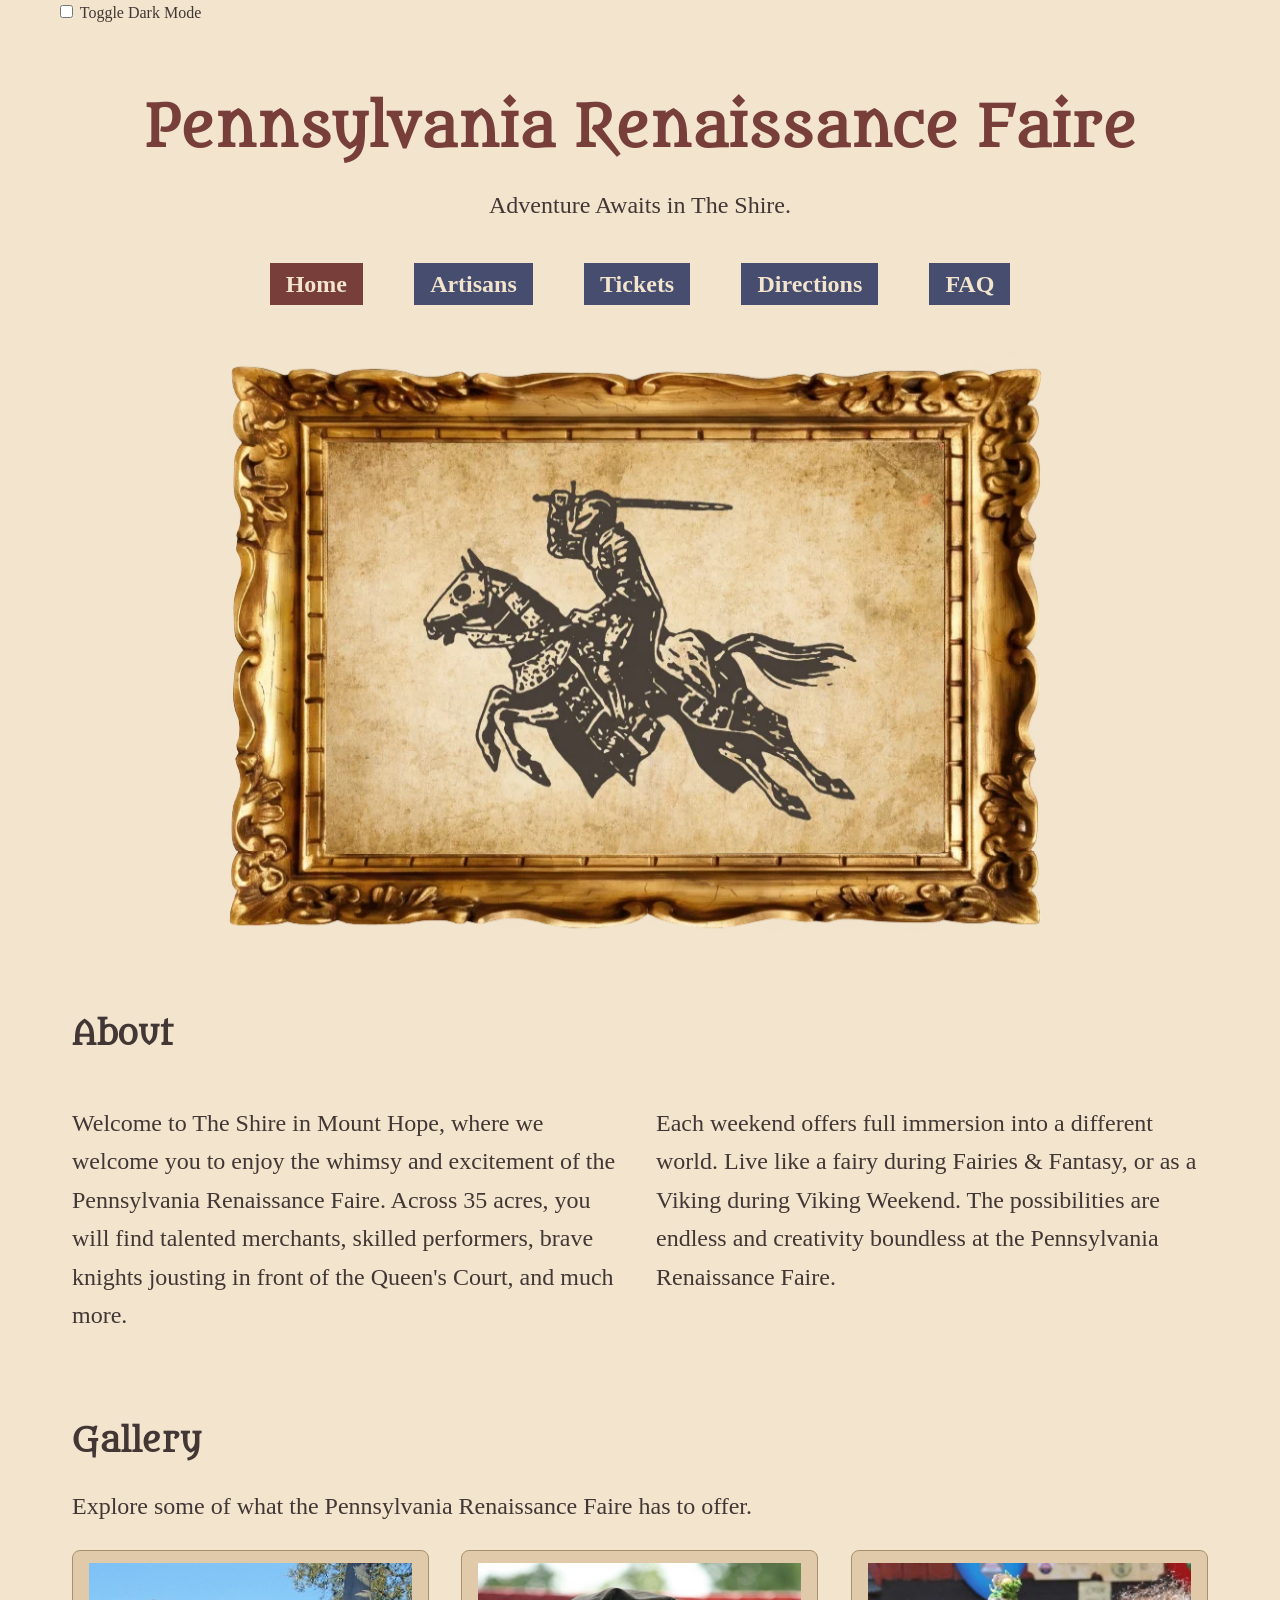
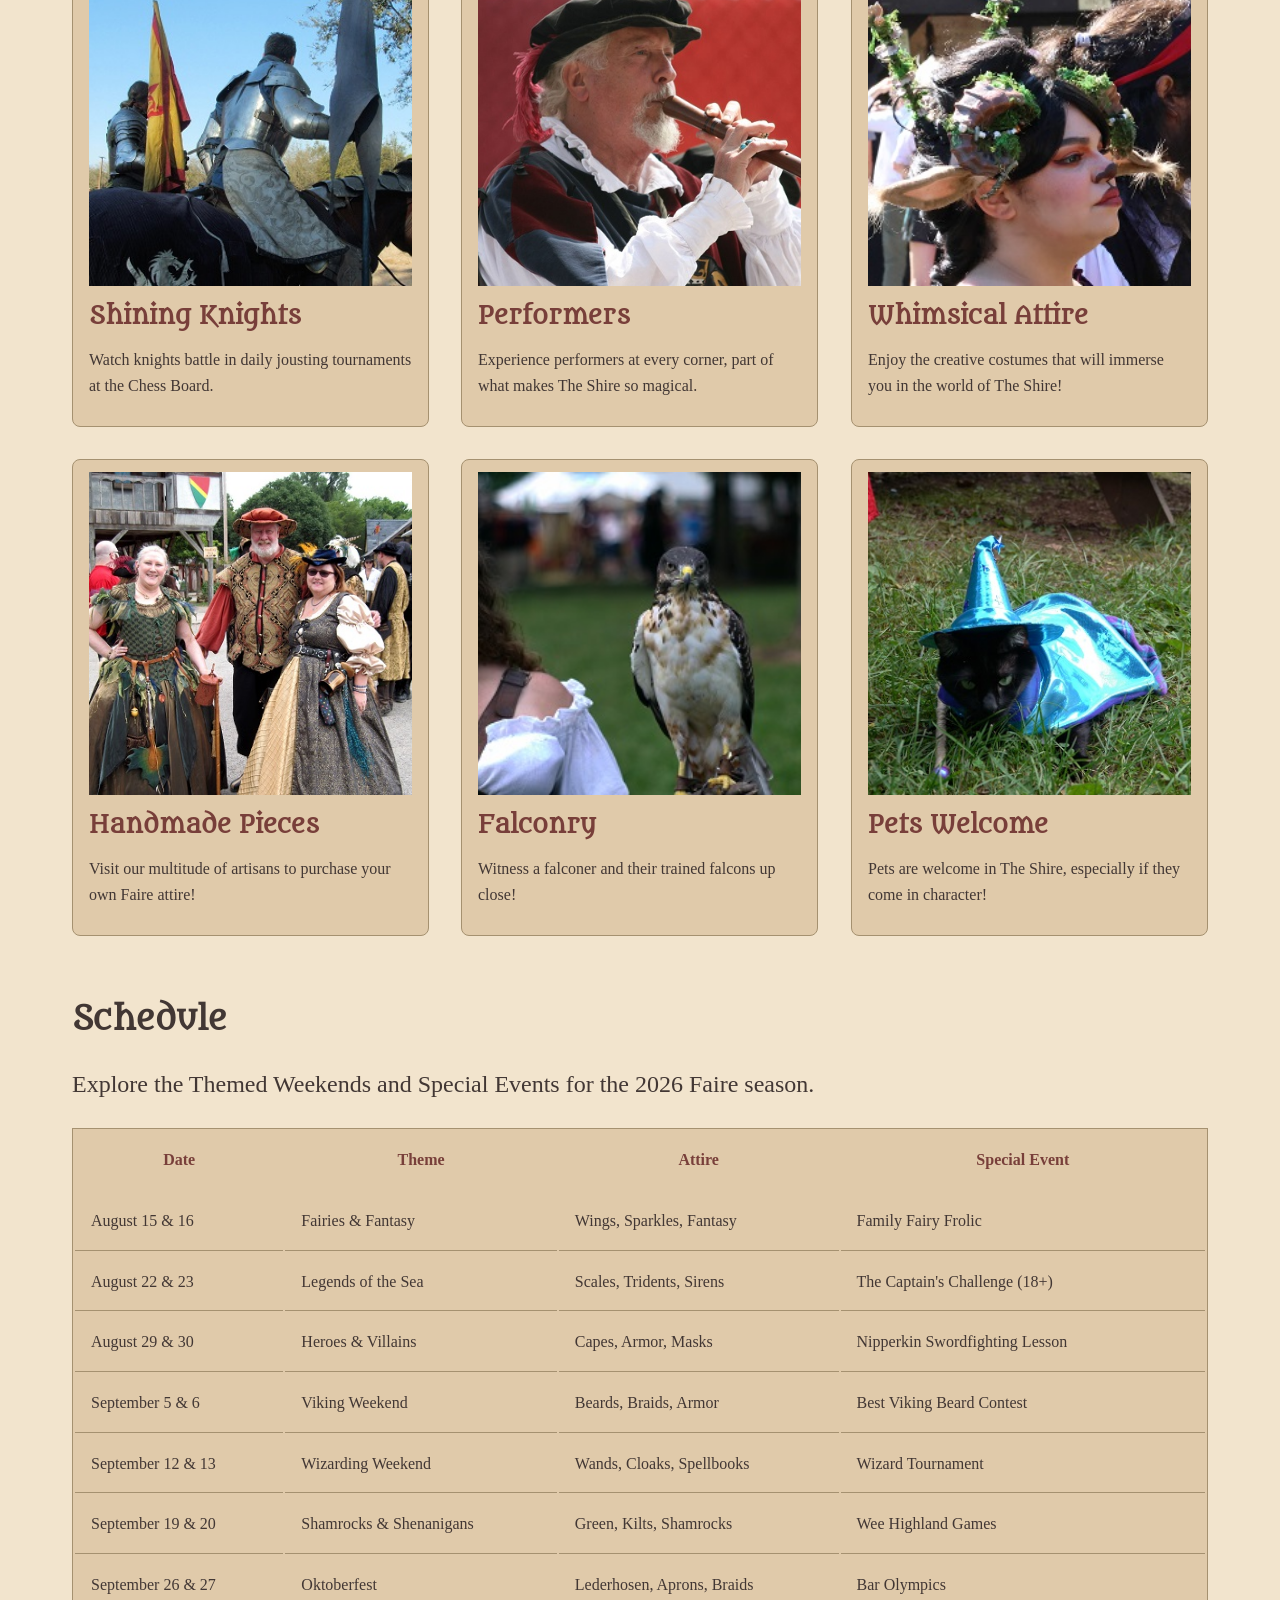
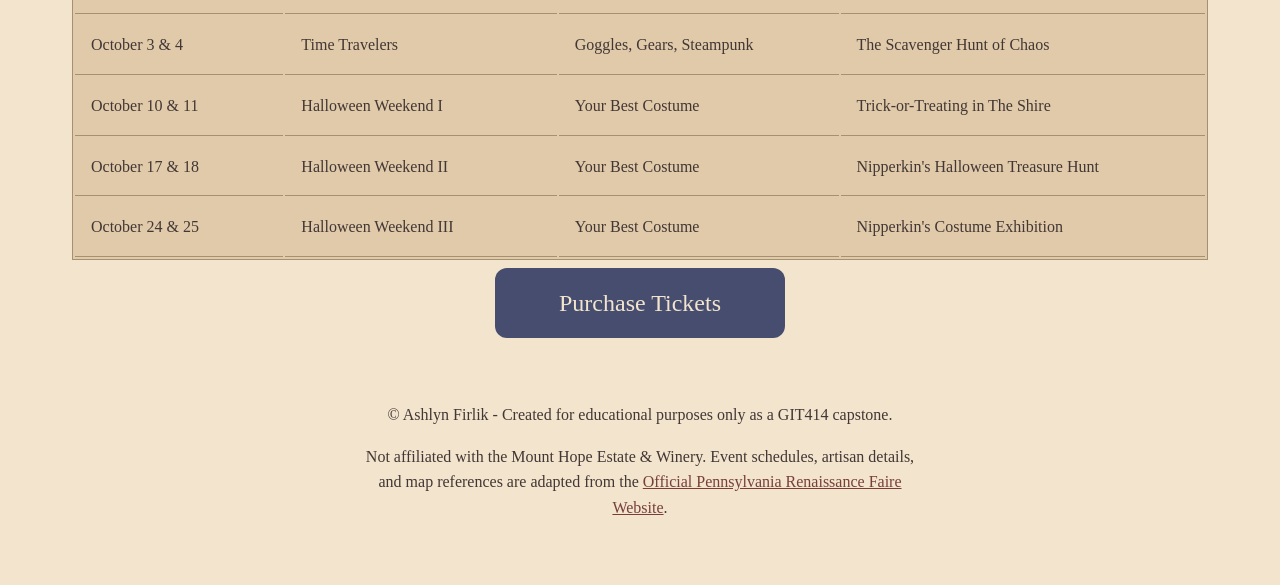
==== index.html @ 2fe79ebf "remediated schedule table" ====
<!doctype html>
<html lang="en-US">

<head>
    <meta charset="UTF-8">
    <meta name="keywords" content="Renaissance Faire, Festival, Family Friendly, Activity, Manheim, Southern PA">
    <meta name="description"
        content="To advertise the unique experiences of the Pennsylvania Renaissance Faire and provide a single source for information on the event that makes planning a trip simple and straightforward.">
    <meta name="author" content="Ashlyn Firlik">
    <meta name="viewport" content="width=device-width, initial-scale=1.0">
    <title>Pennsylvania Renaissance Faire</title>
    <link rel="preconnect" href="https://fonts.googleapis.com">
    <link rel="preconnect" href="https://fonts.gstatic.com" crossorigin>
    <link rel="stylesheet" href="https://fonts.googleapis.com/css2?family=IM+Fell+English:ital@0;1&family=Metamorphous&display=swap">
    <link rel="stylesheet" href="style.css">
</head>

<body>
    <input type="checkbox" id="theme-toggle">
    <label for="theme-toggle">Toggle Dark Mode</label>
    <header class="home-header center-text center-items">
        <h1 class="site-name">Pennsylvania Renaissance Faire</h1>
        <p class="tagline">Adventure Awaits in The Shire.</p>
        <nav class="main-nav" aria-label="Main Site Navigation">
            <ul class="main-nav-list">
                <li><a href="#" aria-current="page">Home</a></li>
                <li><a href="artisans.html">Artisans</a></li>
                <li><a href="tickets.html">Tickets</a></li>
                <li><a href="directions.html">Directions</a></li>
                <li><a href="faq.html">FAQ</a></li>
            </ul>
        </nav>
        <div class="hero-image">
            <img src="images/hero-900.webp"
                srcset="images/hero-600.webp 600w, images/hero-900.webp 900w"
                sizes="(max-width: 932px) calc(100vw - 2rem), 900px"
                alt=""
                width="900"
                height="550">
        </div>
    </header>
    <main>
        <section class="about section-margin">
            <h2>About</h2>
            <div class="about-columns">
                <p class="description">Welcome to The Shire in Mount Hope, where we welcome you to enjoy the whimsy and excitement of the Pennsylvania Renaissance Faire. Across 35 acres, you will find talented merchants, skilled performers, brave knights jousting in front of the Queen's Court, and much more.</p>
                <p class="description">Each weekend offers full immersion into a different world. Live like a fairy during Fairies & Fantasy, or as a Viking during Viking Weekend. The possibilities are endless and creativity boundless at the Pennsylvania Renaissance Faire.</p>
             </div>
        </section>
        <section class="gallery section-margin">
            <h2>Gallery</h2>
            <p class="description">Explore some of what the Pennsylvania Renaissance Faire has to offer.</p>
            <div class="gallery-grid">
                <div class="card-container">
                    <article class="gallery-card">
                        <div class="card-image">
                            <img src="images/knight-800.jpg"
                                srcset="images/knight-400.jpg 400w, images/knight-800.jpg 800w"
                                sizes="(min-width: 950px) 336px, (min-width: 650px) 45vw, calc(100vw - 4rem)" 
                                alt="Two men sitting on horses in Knight armor holding a flag."
                                width="550"
                                height="550">
                        </div>
                        <div class="card-text">
                            <h3>Shining Knights</h3>
                            <p>Watch knights battle in daily jousting tournaments at the Chess Board.</p>
                        </div>
                    </article>
                </div>
                <div class="card-container">
                    <article class="gallery-card">
                        <div class="card-image">
                            <img src="images/performer-800.jpg"
                                srcset="images/performer-400.jpg 400w, images/performer-800.jpg 800w"
                                sizes="(min-width: 950px) 336px, (min-width: 650px) 45vw, calc(100vw - 4rem)" 
                                alt="Costumed performer playing a recorder."
                                width="550"
                                height="550">
                        </div>
                        <div class="card-text">
                            <h3>Performers</h3>
                            <p>Experience performers at every corner, part of what makes The Shire so magical.</p>
                        </div>
                    </article>
                </div>
                <div class="card-container">
                    <article class="gallery-card">
                        <div class="card-image">
                            <img src="images/deer-costume-800.jpg"
                                srcset="images/deer-costume-400.jpg 400w, images/deer-costume-800.jpg 800w"
                                sizes="(min-width: 950px) 336px, (min-width: 650px) 45vw, calc(100vw - 4rem)" 
                                alt="Woman dressed like a deer with face paint and a headpiece."
                                width="550"
                                height="550">
                        </div>
                        <div class="card-text">
                            <h3>Whimsical Attire</h3>
                            <p>Enjoy the creative costumes that will immerse you in the world of The Shire!</p>
                        </div>
                    </article>
                </div>
                <div class="card-container">
                    <article class="gallery-card">
                        <div class="card-image">
                            <img src="images/attire-800.jpg"
                                srcset="images/attire-400.jpg 400w, images/attire-800.jpg 800w"
                                sizes="(min-width: 950px) 336px, (min-width: 650px) 45vw, calc(100vw - 4rem)" 
                                alt="Two women and a man dressed in Renaissance Faire Outfits."
                                width="550"
                                height="550">
                        </div>
                        <div class="card-text">
                            <h3>Handmade Pieces</h3>
                            <p>Visit our multitude of artisans to purchase your own Faire attire!</p>
                        </div>
                    </article>
                </div>
                <div class="card-container">
                    <article class="gallery-card">
                        <div class="card-image">
                            <img src="images/hawk-800.jpg"
                                srcset="images/hawk-400.jpg 400w, images/hawk-800.jpg 800w"
                                sizes="(min-width: 950px) 336px, (min-width: 650px) 45vw, calc(100vw - 4rem)" 
                                alt="Falcon sitting on a smiling woman’s hand at the Faire."
                                width="550"
                                height="550">
                        </div>
                        <div class="card-text">
                            <h3>Falconry</h3>
                            <p>Witness a falconer and their trained falcons up close!</p>
                        </div>
                    </article>
                </div>
                <div class="card-container">
                    <article class="gallery-card">
                        <div class="card-image">
                            <img src="images/cat-800.jpg"
                                srcset="images/cat-400.jpg 400w, images/cat-800.jpg 800w"
                                sizes="(min-width: 950px) 336px, (min-width: 650px) 45vw, calc(100vw - 4rem)" 
                                alt="Black cat sitting in grass wearing a blue witch hat and cape."
                                width="550"
                                height="550">
                        </div>
                        <div class="card-text">
                            <h3>Pets Welcome</h3>
                            <p>Pets are welcome in The Shire, especially if they come in character!</p>
                        </div>
                    </article>
                </div>
            </div>
        </section>
        <section class="schedule">
            <h2>Schedule</h2>
            <p class="description">Explore the Themed Weekends and Special Events for the 2026 Faire season.</p>
            <div class="table-container" tabindex="0" role="region" aria-label="2026 Themed Weekends Schedule">
                <table class="schedule-table">
                    <caption class="visually-hidden">2026 Pennsylvania Renaissance Faire Themed Weekends and Special Events</caption>
                    <thead>
                        <tr>
                            <th scope="col">Date</th>
                            <th scope="col">Theme</th>
                            <th scope="col">Attire</th>
                            <th scope="col">Special Event</th>
                        </tr>
                    </thead>
                    <tbody>
                        <tr>
                            <td>August 15 & 16</td>
                            <td>Fairies & Fantasy</td>
                            <td>Wings, Sparkles, Fantasy</td>
                            <td>Family Fairy Frolic</td>
                        </tr>
                        <tr>
                            <td>August 22 & 23</td>
                            <td>Legends of the Sea</td>
                            <td>Scales, Tridents, Sirens</td>
                            <td>The Captain's Challenge (18+)</td>
                        </tr>
                        <tr>
                            <td>August 29 & 30</td>
                            <td>Heroes & Villains</td>
                            <td>Capes, Armor, Masks</td>
                            <td>Nipperkin Swordfighting Lesson</td>
                        </tr>
                        <tr>
                            <td>September 5 & 6</td>
                            <td>Viking Weekend</td>
                            <td>Beards, Braids, Armor</td>
                            <td>Best Viking Beard Contest</td>
                        </tr>
                        <tr>
                            <td>September 12 & 13</td>
                            <td>Wizarding Weekend</td>
                            <td>Wands, Cloaks, Spellbooks</td>
                            <td>Wizard Tournament</td>
                        </tr>
                        <tr>
                            <td>September 19 & 20</td>
                            <td>Shamrocks & Shenanigans</td>
                            <td>Green, Kilts, Shamrocks</td>
                            <td>Wee Highland Games</td>
                        </tr>
                        <tr>
                            <td>September 26 & 27</td>
                            <td>Oktoberfest</td>
                            <td>Lederhosen, Aprons, Braids</td>
                            <td>Bar Olympics</td>
                        </tr>
                        <tr>
                            <td>October 3 & 4</td>
                            <td>Time Travelers</td>
                            <td>Goggles, Gears, Steampunk</td>
                            <td>The Scavenger Hunt of Chaos</td>
                        </tr>
                        <tr>
                            <td>October 10 & 11</td>
                            <td>Halloween Weekend I</td>
                            <td>Your Best Costume</td>
                            <td>Trick-or-Treating in The Shire</td>
                        </tr>
                        <tr>
                            <td>October 17 & 18</td>
                            <td>Halloween Weekend II</td>
                            <td>Your Best Costume</td>
                            <td>Nipperkin's Halloween Treasure Hunt</td>
                        </tr>
                        <tr>
                            <td>October 24 & 25</td>
                            <td>Halloween Weekend III</td>
                            <td>Your Best Costume</td>
                            <td>Nipperkin's Costume Exhibition</td>
                        </tr>
                    </tbody>
                </table>
            </div>
            <div class="tix-button-box">
                <a href="tickets.html#ticket-form" class="tix-button">Purchase Tickets</a>
            </div>
        </section>
    </main>
    <footer class="center-text">
        <p>&copy; Ashlyn Firlik - Created for educational purposes only as a GIT414 capstone.</p>
        <p>Not affiliated with the Mount Hope Estate &amp; Winery. Event schedules, artisan details, and map references are adapted from the <a href="https://parenfaire.com" target="_blank" rel="noopener noreferrer">Official Pennsylvania Renaissance Faire Website</a>.</p>
    </footer>
</body>

</html>
---- style.css ----
@layer reset, base, layout, components, utilities, overrides, print;

@layer reset {
    *,
  *::before,
  *::after {
    box-sizing: border-box;
  }

  body {
    margin: 0;
  }

  img {
    max-width: 100%;
    height: auto;
    display: block;
  }
}

@layer base {
    :root {
    --clr-primary: #783f3a;
    --clr-background: #f2e4cd;
    --clr-secondary: #464d6e;
    --clr-card: #e0caaa;
    --clr-text: #423734;
    --clr-focus: #7a0000;

    --font-sm: 1rem;
    --font-md: 1.5rem;
    --font-lg: 2rem;
    --font-xl: 3.5rem;
    --font-heading: 'Metamorphous', 'Georgia', serif;
    --font-body: 'IM Fell English', 'Times New Roman', serif;

    --height-heading: 1.2;
    --height-body: 1.6;
    
    --space-sm: 0.5rem;
    --space-md: 1rem;
    --space-lg: 2rem;
    --space-xl: 4rem;

    --radius-card: 8px;
    --radius-button: 12px;

    --focus-outline: 3px solid var(--clr-focus);
    --focus-offset: 2px;


    --table-border: 1px solid #a59170;
    }

    body {
        font-family: var(--font-body);
        line-height: var(--height-body);
        background-color: var(--clr-background);
        color: var(--clr-text);
    }

    h1, h2, h3 {
        font-family: var(--font-heading);
        line-height: var(--height-heading);
    }

    h1 {
        font-size: clamp(var(--font-lg), 4vw, var(--font-xl));
    }

    h2 {
        font-size: clamp(var(--font-md), 3vw, var(--font-lg));
    }

    p {
        max-inline-size: 70ch;
    }

    a {
        color: var(--clr-primary);
        text-decoration: underline;
    }
}

@layer layout {
    main, body {
        max-inline-size: 1200px;
        padding-inline: var(--space-md);
        margin-inline: auto;
        width: 100%;
    }

    .gallery-grid, .workshop-grid, .demo-grid {
        display: grid;
        grid-template-columns: 1fr;
        gap: var(--space-lg);
        margin-block-end: var(--space-xl);
    }

    .merchant-grid {
        display: grid;
        grid-template-columns: repeat(2, 1fr);
        gap: var(--space-md);
        margin-block-end: var(--space-xl);
    }

    @media (min-width: 650px) {
        .gallery-grid, .workshop-grid, .demo-grid {
            grid-template-columns: repeat(2, 1fr);
        }

        .merchant-grid {
            grid-template-columns: repeat(3, 1fr);
            gap: var(--space-lg);
        }
    }

    @media (min-width: 950px) {
        .gallery-grid, .workshop-grid, .demo-grid {
            grid-template-columns: repeat(3, 1fr);
        }

        .merchant-grid {
            grid-template-columns: repeat(4, 1fr);;
        }
    }
}

@layer components {
    .home-header {
        display: flex;
        flex-direction: column;
        align-items: center;
        padding: var(--space-lg) var(--space-md) 0;
    }

    .site-name {
        font-size: var(--font-xl);
        color: var(--clr-primary);
        margin-bottom: 0;
        text-align: center;
    }

    .tagline {
        font-size: var(--font-md);
    }

    .main-nav-list {
        display: flex;
        justify-content: center;
        list-style: none;
        gap: clamp(var(--space-md), 4vw, var(--space-xl));
        flex-wrap: wrap;
        padding-left: 0;
    }

    .main-nav-list a {
        font-weight: bold;
        font-size: var(--font-md);
        background: var(--clr-secondary);
        color: var(--clr-background);
        padding: var(--space-sm) var(--space-md);
        text-decoration: none;
    }

    .hero-image {
        margin-top: var(--space-lg);
        width: 100%;
        max-width: 900px;
    }

    .hero-image img {
        width: 100%;
        height: auto;
        max-height: 600px;
    }

    .entrances-image-section figure {
        display: flex;
        flex-direction: column;
        align-items: center;
        width: 100%;
        margin: 0;
    }

    .entrances-image-section img {
        max-width: 100%;
        height: auto;
    }

    .entrances-directions h3 {
        margin-block-start: 0;
    }

    .about {
        width: fit-content;
        margin-inline: auto;
    }

    .about-columns {
        display: grid;
        grid-template-columns: 1fr;
        gap: var(--space-lg);
    }

    .description {
        font-size: clamp(var(--font-sm), 2.5vw, var(--font-md));
    }

    .table-container {
        width: 100%;
        overflow-x: auto;
    }

    .schedule-table {
        background-color: var(--clr-card);
        border: var(--table-border);
        width: 100%;
    }

    .schedule-table th {
        color: var(--clr-primary);
        font-weight: bold;
        padding: var(--space-md);
    }

    .schedule-table td {
        padding: var(--space-md);
        border-bottom: var(--table-border);
    }

    .tix-button {
        display: inline-block;
        padding: var(--space-md) var(--space-xl);
        font-family: inherit;
        font-size: var(--font-md);
        border-radius: var(--radius-button);
        background-color: var(--clr-secondary);
        color: var(--clr-background);
        margin-top: var(--space-sm);
        text-decoration: none;
    }

    .tix-button-box {
        display: flex;
        justify-content: center;
        margin-block-end: var(--space-xl);
    }

    .card-container {
        container-type: inline-size;
        width: 100%;
        display: flex;
    }

    .gallery-card, .workshop-card, .demo-card, .merchant-card {
        display: flex;
        flex-direction: column;
        justify-content: center;
        gap: var(--space-md);
        background-color: var(--clr-card);
        border: var(--table-border);
        border-radius: var(--radius-card);
        padding: 0.75rem var(--space-md);
    }


    .gallery-card h3, .workshop-card h3, .demo-card h3, .merchant-card h3 {
        margin-block: 0 var(--space-sm);
        padding: 0;
        color: var(--clr-primary);
        font-size: var(--font-md);
    }

    .merchant-card {
        display: grid;
        grid-row: span 2;
        grid-template-rows: subgrid;
        align-items: start;
    }

    .merchant-card h3, .merchant-card p {
        margin: 0;
    }

    .card-image {
        display: flex;
        justify-content: center;
        width: 100%;
    }

    .gallery-card img, .workshop-card img, .demo-card img {
        display: block;
        aspect-ratio: 1 / 1;
        object-fit: cover;
        width: 100%;
    }

    @container (min-width: 650px) {
        .gallery-card, .workshop-card, .demo-card {
            flex-direction: row;
        }

        .gallery-card img, .workshop-card img, .demo-card img {
            width: 40%;
        }

        .card-text {
            flex: 1;
        }
    }

    .ticket-form fieldset, .workshop-form fieldset {
        display: grid; grid-template-columns: repeat(auto-fit, minmax(300px, 1fr));
        gap: var(--space-md);
        border: var(--table-border);
        border-radius: var(--radius-card);
        padding: var(--space-md);
        margin-block-end: var(--space-lg);
    }

    @supports (grid-template-columns: subgrid) {
        .form-group-radio {
            display: grid;
            grid-column: span 1;
            grid-template-columns: subgrid;
        }
    }

    .entrances-layout {
        display: grid;
        grid-template-columns: 1fr;
        gap: var(--space-lg);
        align-items: start;
    }

    @media (min-width: 768px) {
        .entrances-layout {
            grid-template-columns: 1.5fr 1fr;
        }

        .about-columns {
            grid-template-columns: repeat(2, 1fr);
        }
    }

    .faq-container {
        display: grid;
        grid-template-columns: 1fr;
        margin-block-end: var(--space-xl);
        gap: var(--space-md);
    }

    .faq-card {
        background-color: var(--clr-card);
        padding: var(--space-md);
        border: var(--table-border);
        border-radius: var(--radius-card);
    }

    .faq-question {
        font-family: var(--font-heading);
        font-weight: bold;
    }

    footer {
        margin: var(--space-xl) 0;
        text-align: center;
    }

    footer p {
        margin-inline: auto;
    }

    .form-group-radio {
        display: flex;      
        align-items: center;           
        gap: var(--space-sm);          
        margin-block-end: var(--space-sm);
    }

    .form-group-radio input[type="radio"] {
        margin: 0;                     
        flex-shrink: 0;                
    }
}

@layer utilities {
    .center-text {
        text-align: center;
    }

    .center-items {
        align-items: center;
    }

    .section-margin {
        margin-top: var(--space-xl);
    }

    .main-nav-list a:hover {
      background-color: var(--clr-primary);
    }

     .main-nav-list a[aria-current="page"] {
    background-color: var(--clr-primary);
    font-weight: bold;
  }

    .main-nav-list a[aria-current="page"]:hover {
    background-color: var(--clr-text);
  }

  :focus-visible {
        outline: var(--focus-outline);
    }

  .visually-hidden {
    position: absolute;
    inline-size: 1px;
    block-size: 1px;
    overflow: hidden;
    clip-path: rect(0 0 0 0);
    white-space: nowrap;
  }
}

@layer overrides {
    body:has(#theme-toggle:checked) {
        --clr-background: #2b2523;
        --clr-card: #3d3330;
        --clr-primary: #f5f2ee;
        --clr-text: #f5f2ee;
        --clr-secondary: #e6d185;
    }

    @media (prefers-contrast: more) {
        body {
            --clr-background: #ffffff;
            --clr-card: #ffffff;
            --clr-text: #000000;
            --clr-primary: #521c17;
            --table-border: 2px solid #000000;
        }
    }
}

@layer print {
    @media print {
        .home-header, .hero-image {
        display: none;
        }
    }
}
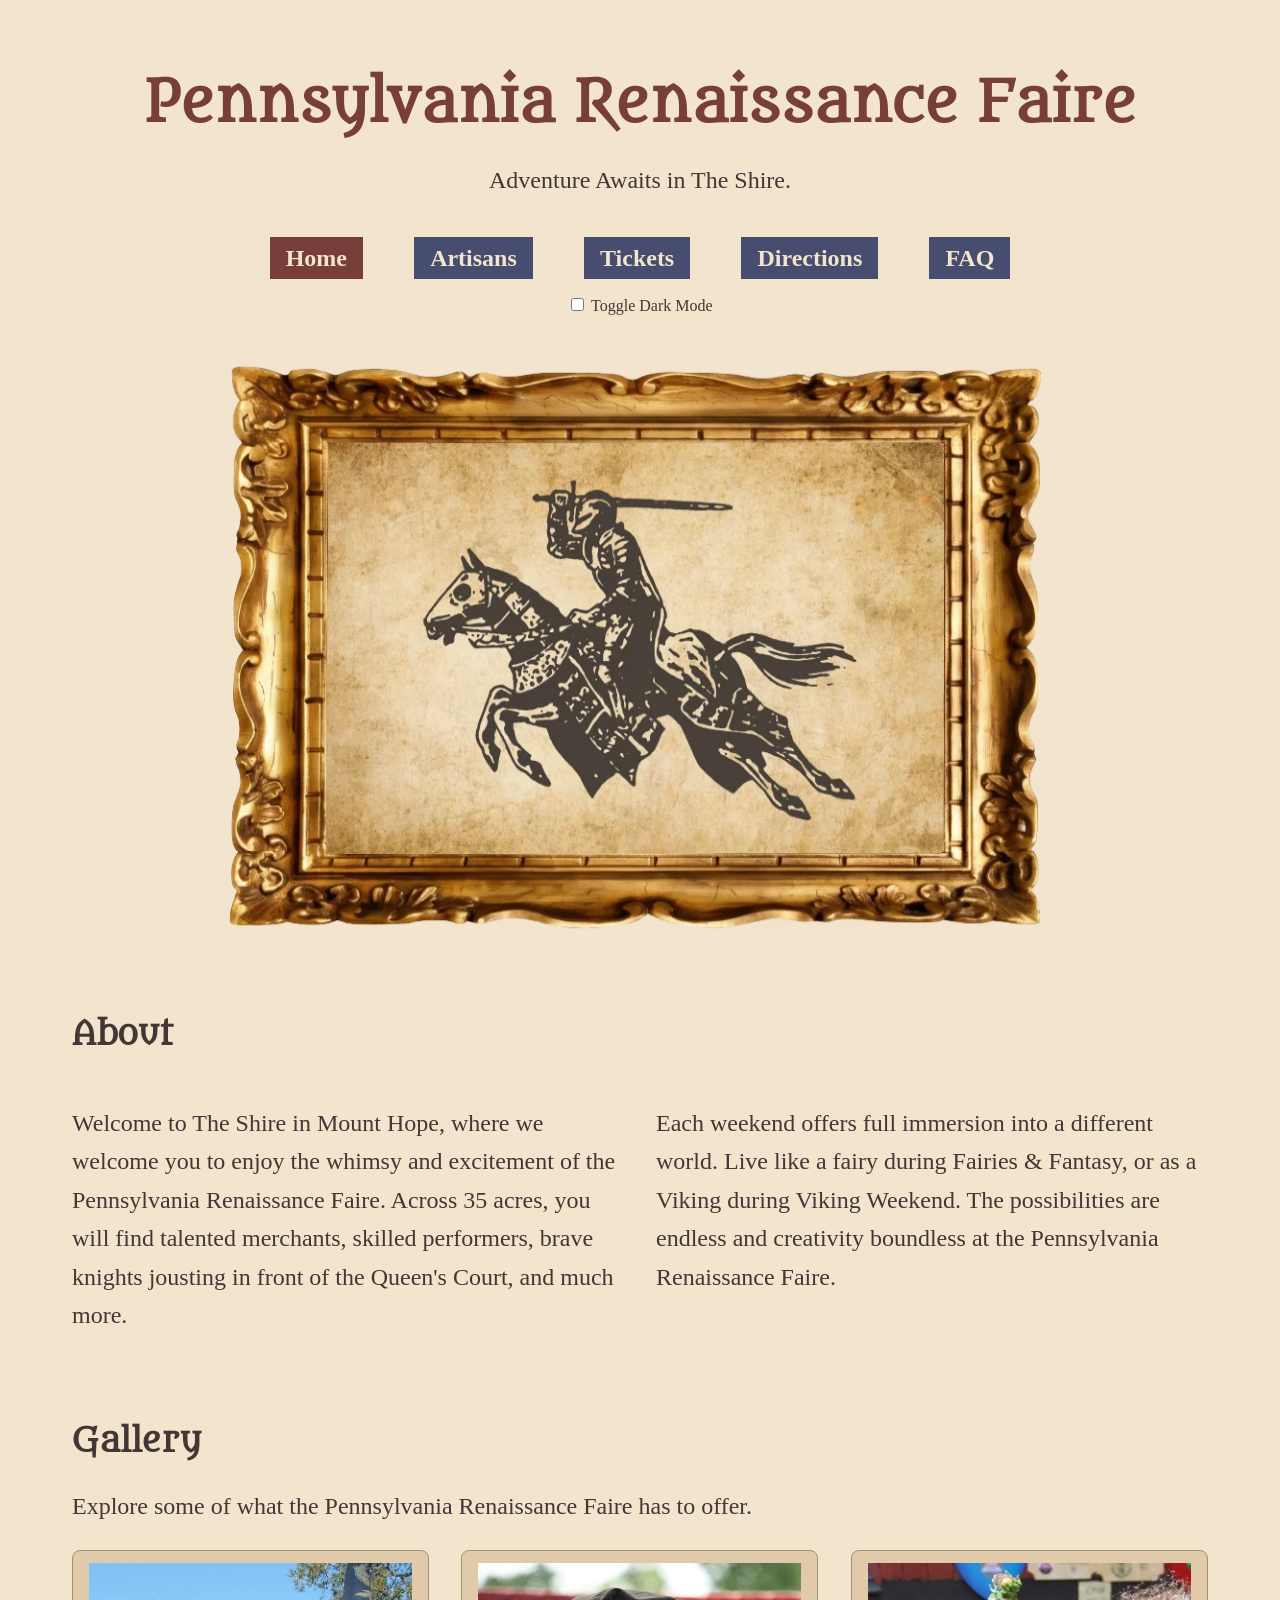
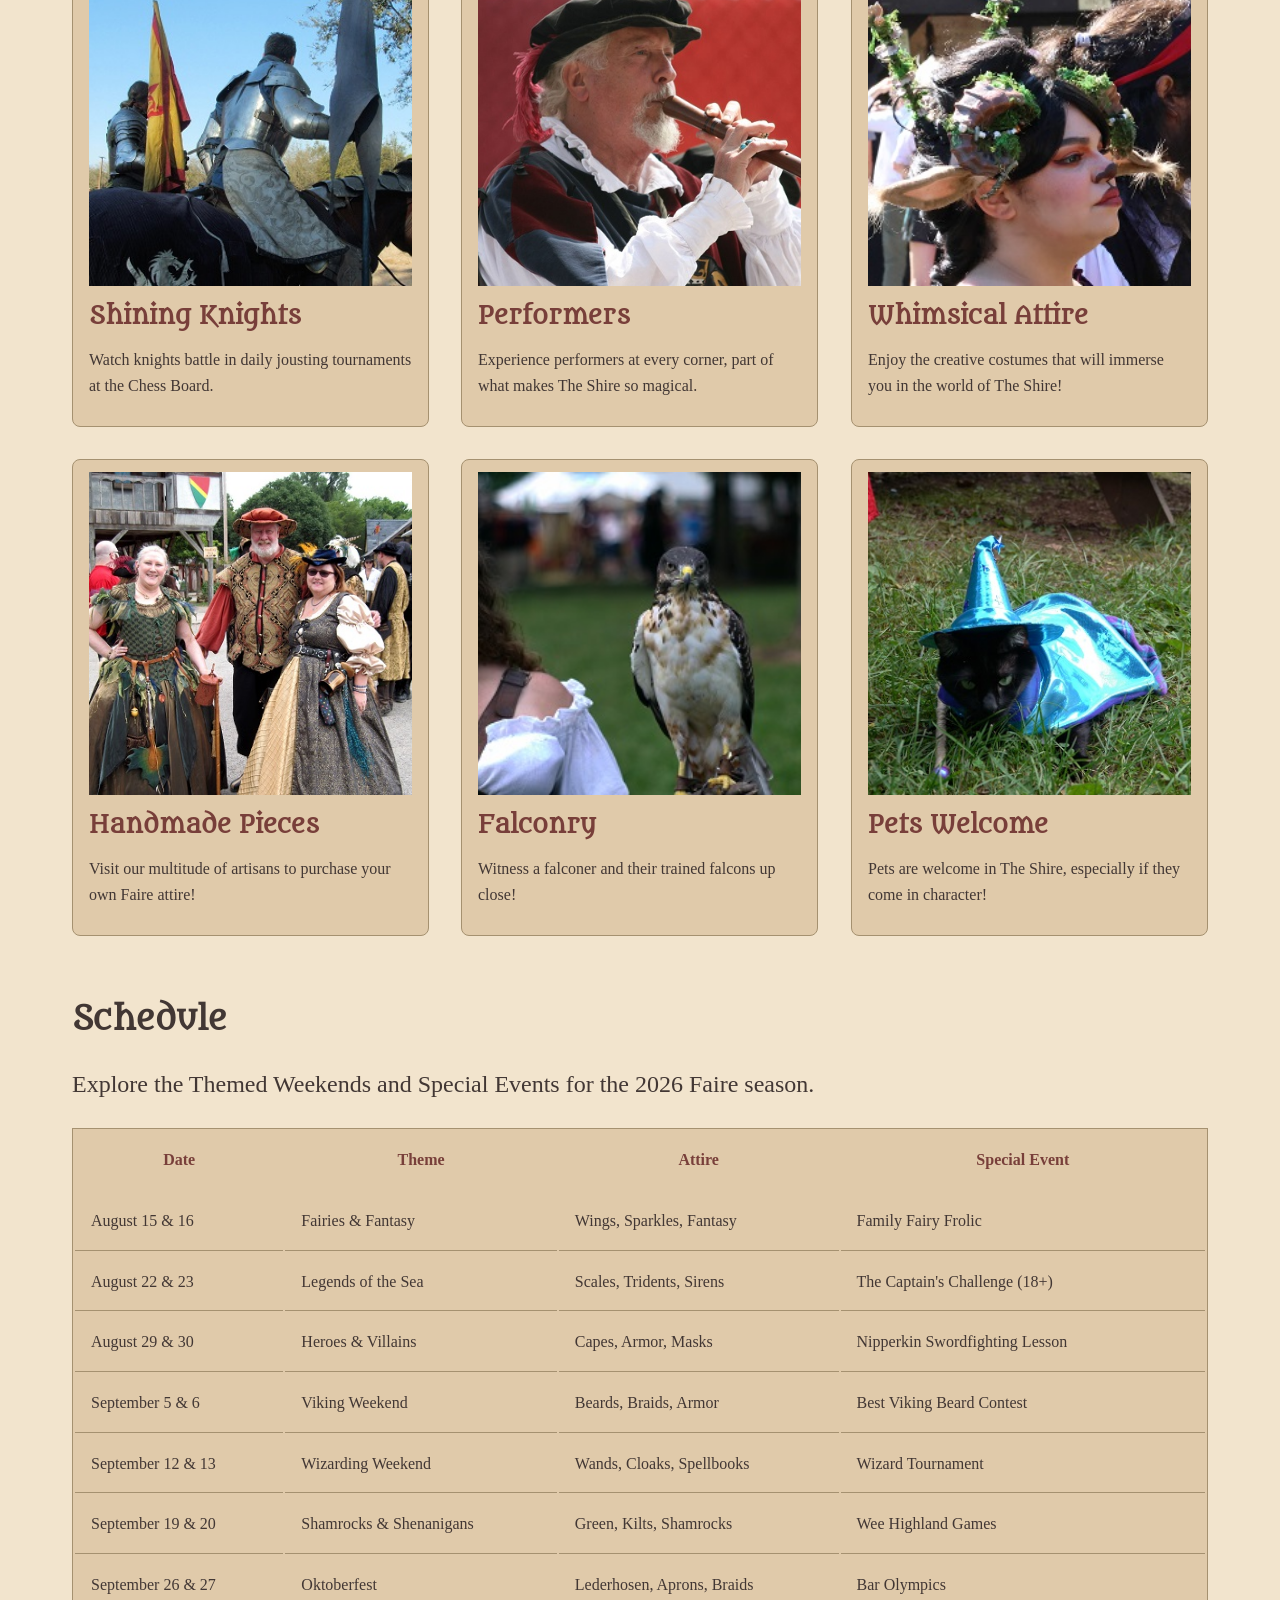
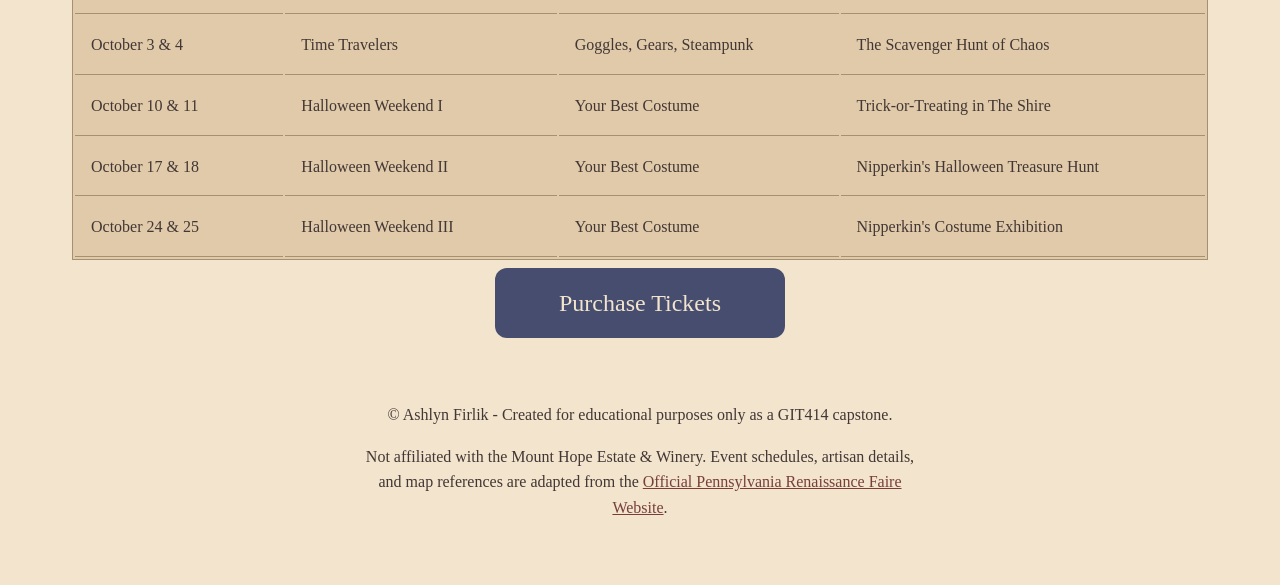
==== commit f8d04b62: "remediated skip link" ====
--- a/index.html
+++ b/index.html
@@ -8,7 +8,7 @@
         content="To advertise the unique experiences of the Pennsylvania Renaissance Faire and provide a single source for information on the event that makes planning a trip simple and straightforward.">
     <meta name="author" content="Ashlyn Firlik">
     <meta name="viewport" content="width=device-width, initial-scale=1.0">
-    <title>Pennsylvania Renaissance Faire</title>
+    <title>Home | Pennsylvania Renaissance Faire</title>
     <link rel="preconnect" href="https://fonts.googleapis.com">
     <link rel="preconnect" href="https://fonts.gstatic.com" crossorigin>
     <link rel="stylesheet" href="https://fonts.googleapis.com/css2?family=IM+Fell+English:ital@0;1&family=Metamorphous&display=swap">
@@ -16,9 +16,8 @@
 </head>
 
 <body>
-    <input type="checkbox" id="theme-toggle">
-    <label for="theme-toggle">Toggle Dark Mode</label>
     <header class="home-header center-text center-items">
+        <a href="#main-content" class="skip-link visually-hidden">Skip to main content</a>
         <h1 class="site-name">Pennsylvania Renaissance Faire</h1>
         <p class="tagline">Adventure Awaits in The Shire.</p>
         <nav class="main-nav" aria-label="Main Site Navigation">
@@ -30,6 +29,10 @@
                 <li><a href="faq.html">FAQ</a></li>
             </ul>
         </nav>
+        <div class="darkmode-control">
+            <input type="checkbox" id="theme-toggle">
+            <label for="theme-toggle">Toggle Dark Mode</label>
+        </div>
         <div class="hero-image">
             <img src="images/hero-900.webp"
                 srcset="images/hero-600.webp 600w, images/hero-900.webp 900w"
@@ -39,7 +42,7 @@
                 height="550">
         </div>
     </header>
-    <main>
+    <main id="main-content">
         <section class="about section-margin">
             <h2>About</h2>
             <div class="about-columns">
@@ -149,7 +152,7 @@
                 </div>
             </div>
         </section>
-        <section class="schedule">
+        <section class="schedule section-margin">
             <h2>Schedule</h2>
             <p class="description">Explore the Themed Weekends and Special Events for the 2026 Faire season.</p>
             <div class="table-container" tabindex="0" role="region" aria-label="2026 Themed Weekends Schedule">
--- a/style.css
+++ b/style.css
@@ -319,6 +319,16 @@
         margin-block-end: var(--space-lg);
     }
 
+    .btn-submit {
+        display: inline-block;
+        padding: var(--space-sm) var(--space-lg);
+        font-family: inherit;
+        font-size: var(--font-sm);
+        border-radius: var(--radius-button);
+        background-color: var(--clr-secondary);
+        color: var(--clr-background);
+    }
+
     @supports (grid-template-columns: subgrid) {
         .form-group-radio {
             display: grid;
@@ -423,6 +433,17 @@
     clip-path: rect(0 0 0 0);
     white-space: nowrap;
   }
+
+  .skip-link:focus-visible {
+    position: fixed;
+    inline-size: auto;
+    block-size: auto;
+    clip: auto;
+    clip-path: none;
+    overflow: visible;
+    text-decoration: none;
+    color: var(--clr-text);
+  }
 }
 
 @layer overrides {
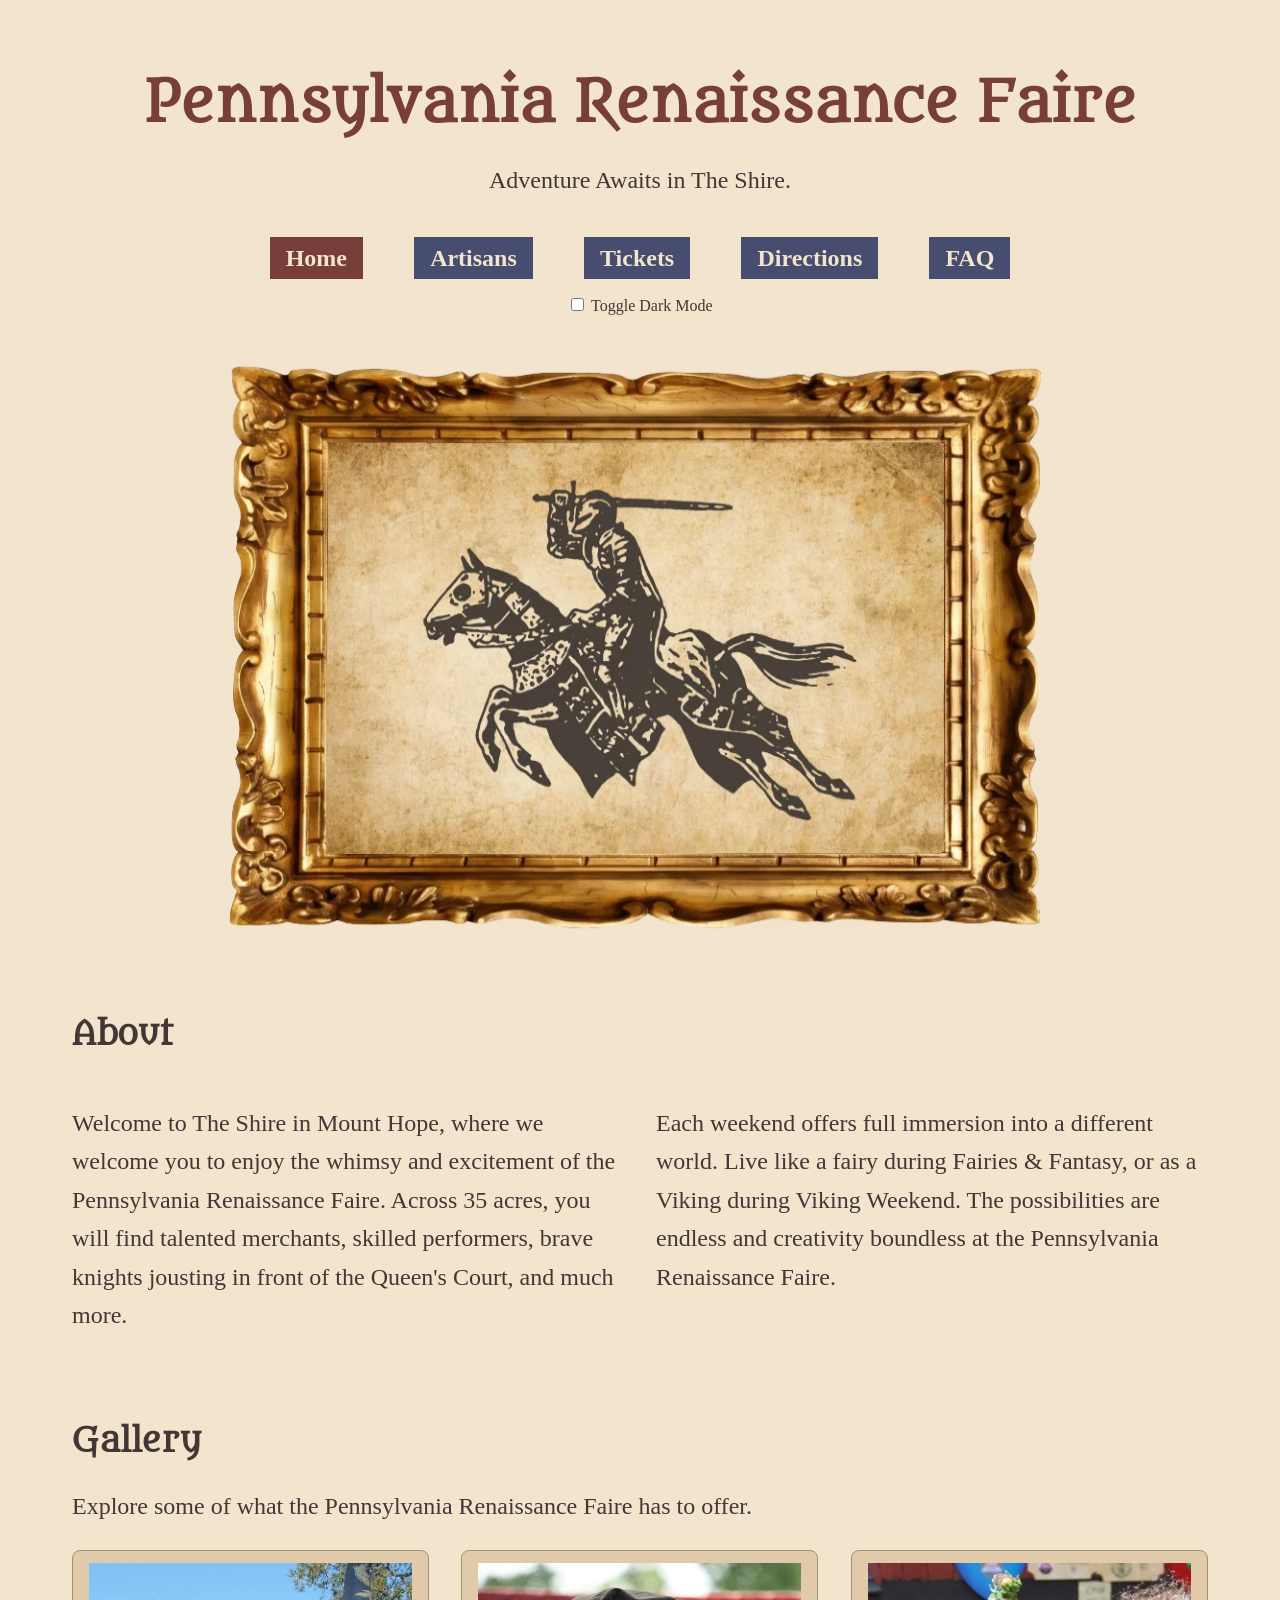
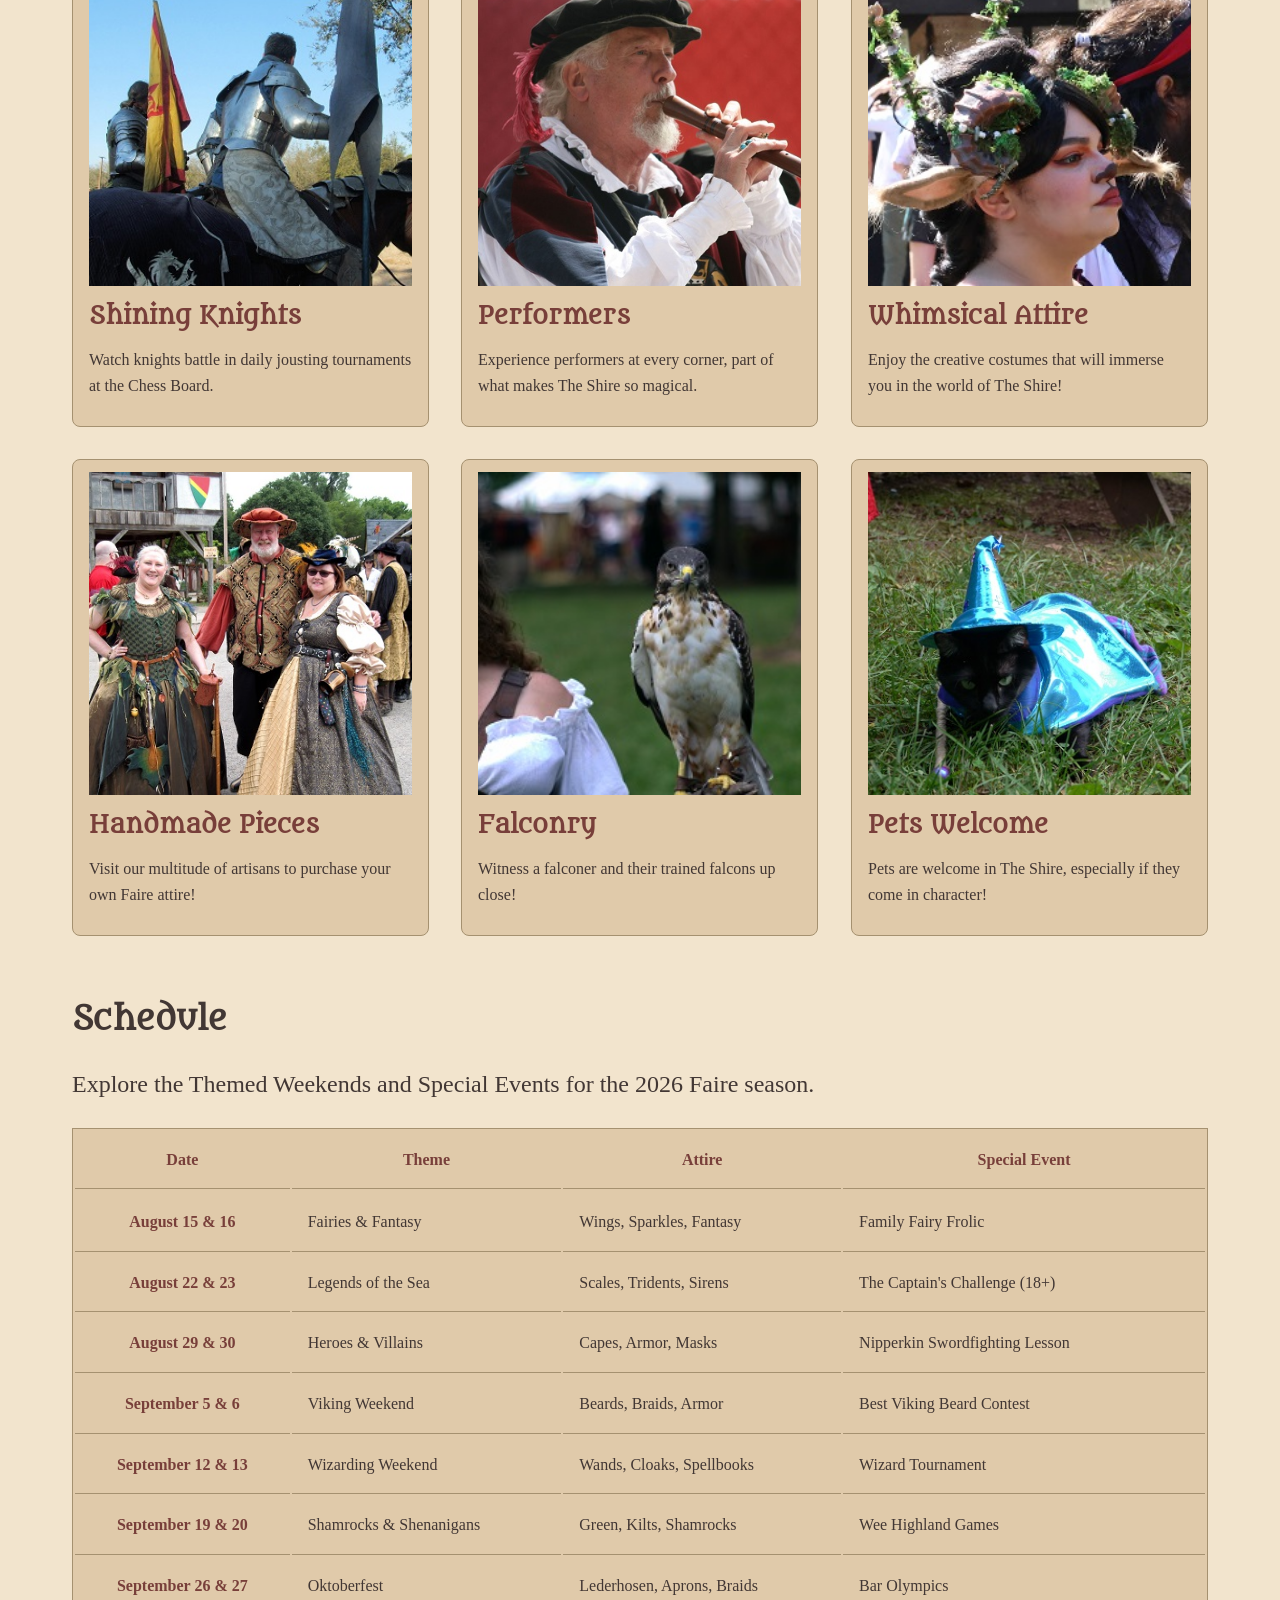
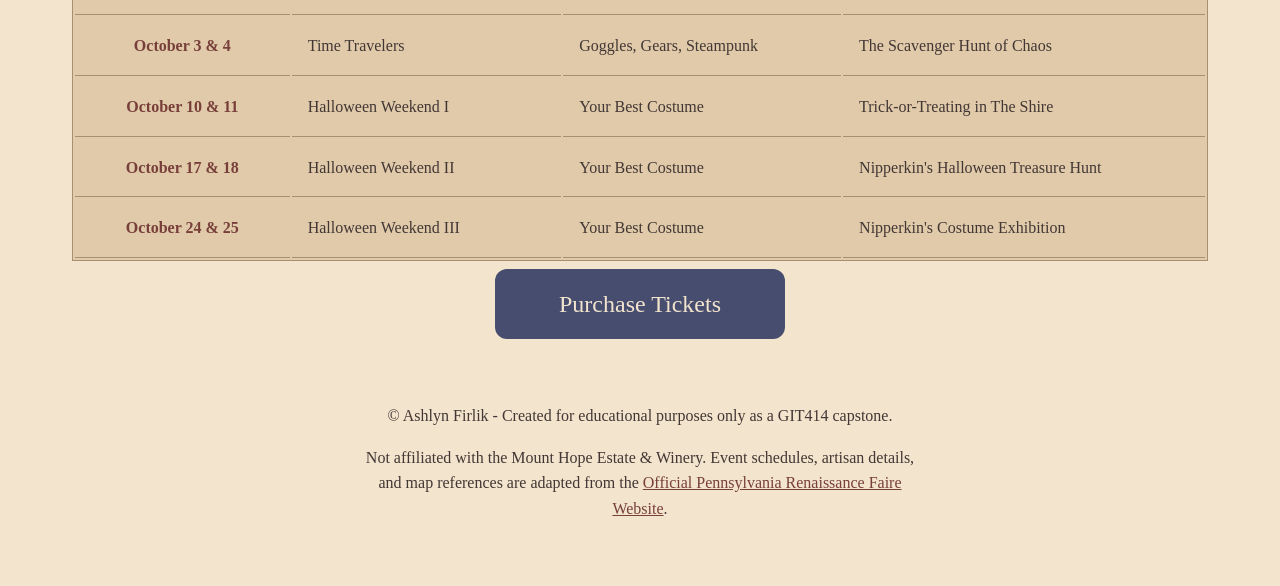
==== commit b448c1c1: "table remediation" ====
--- a/index.html
+++ b/index.html
@@ -168,67 +168,67 @@
                     </thead>
                     <tbody>
                         <tr>
-                            <td>August 15 & 16</td>
+                            <th scope="row">August 15 & 16</th>
                             <td>Fairies & Fantasy</td>
                             <td>Wings, Sparkles, Fantasy</td>
                             <td>Family Fairy Frolic</td>
                         </tr>
                         <tr>
-                            <td>August 22 & 23</td>
+                            <th scope="row">August 22 & 23</th>
                             <td>Legends of the Sea</td>
                             <td>Scales, Tridents, Sirens</td>
                             <td>The Captain's Challenge (18+)</td>
                         </tr>
                         <tr>
-                            <td>August 29 & 30</td>
+                            <th scope="row">August 29 & 30</th>
                             <td>Heroes & Villains</td>
                             <td>Capes, Armor, Masks</td>
                             <td>Nipperkin Swordfighting Lesson</td>
                         </tr>
                         <tr>
-                            <td>September 5 & 6</td>
+                            <th scope="row">September 5 & 6</th>
                             <td>Viking Weekend</td>
                             <td>Beards, Braids, Armor</td>
                             <td>Best Viking Beard Contest</td>
                         </tr>
                         <tr>
-                            <td>September 12 & 13</td>
+                            <th scope="row">September 12 & 13</th>
                             <td>Wizarding Weekend</td>
                             <td>Wands, Cloaks, Spellbooks</td>
                             <td>Wizard Tournament</td>
                         </tr>
                         <tr>
-                            <td>September 19 & 20</td>
+                            <th scope="row">September 19 & 20</th>
                             <td>Shamrocks & Shenanigans</td>
                             <td>Green, Kilts, Shamrocks</td>
                             <td>Wee Highland Games</td>
                         </tr>
                         <tr>
-                            <td>September 26 & 27</td>
+                            <th scope="row">September 26 & 27</th>
                             <td>Oktoberfest</td>
                             <td>Lederhosen, Aprons, Braids</td>
                             <td>Bar Olympics</td>
                         </tr>
                         <tr>
-                            <td>October 3 & 4</td>
+                            <th scope="row">October 3 & 4</th>
                             <td>Time Travelers</td>
                             <td>Goggles, Gears, Steampunk</td>
                             <td>The Scavenger Hunt of Chaos</td>
                         </tr>
                         <tr>
-                            <td>October 10 & 11</td>
+                            <th scope="row">October 10 & 11</th>
                             <td>Halloween Weekend I</td>
                             <td>Your Best Costume</td>
                             <td>Trick-or-Treating in The Shire</td>
                         </tr>
                         <tr>
-                            <td>October 17 & 18</td>
+                            <th scope="row">October 17 & 18</th>
                             <td>Halloween Weekend II</td>
                             <td>Your Best Costume</td>
                             <td>Nipperkin's Halloween Treasure Hunt</td>
                         </tr>
                         <tr>
-                            <td>October 24 & 25</td>
+                            <th scope="row">October 24 & 25</th>
                             <td>Halloween Weekend III</td>
                             <td>Your Best Costume</td>
                             <td>Nipperkin's Costume Exhibition</td>
--- a/style.css
+++ b/style.css
@@ -222,6 +222,13 @@
         color: var(--clr-primary);
         font-weight: bold;
         padding: var(--space-md);
+    }
+
+    .schedule-table th {
+        color: var(--clr-primary);
+        font-weight: bold;
+        padding: var(--space-md);
+        border-bottom: var(--table-border);
     }
 
     .schedule-table td {
